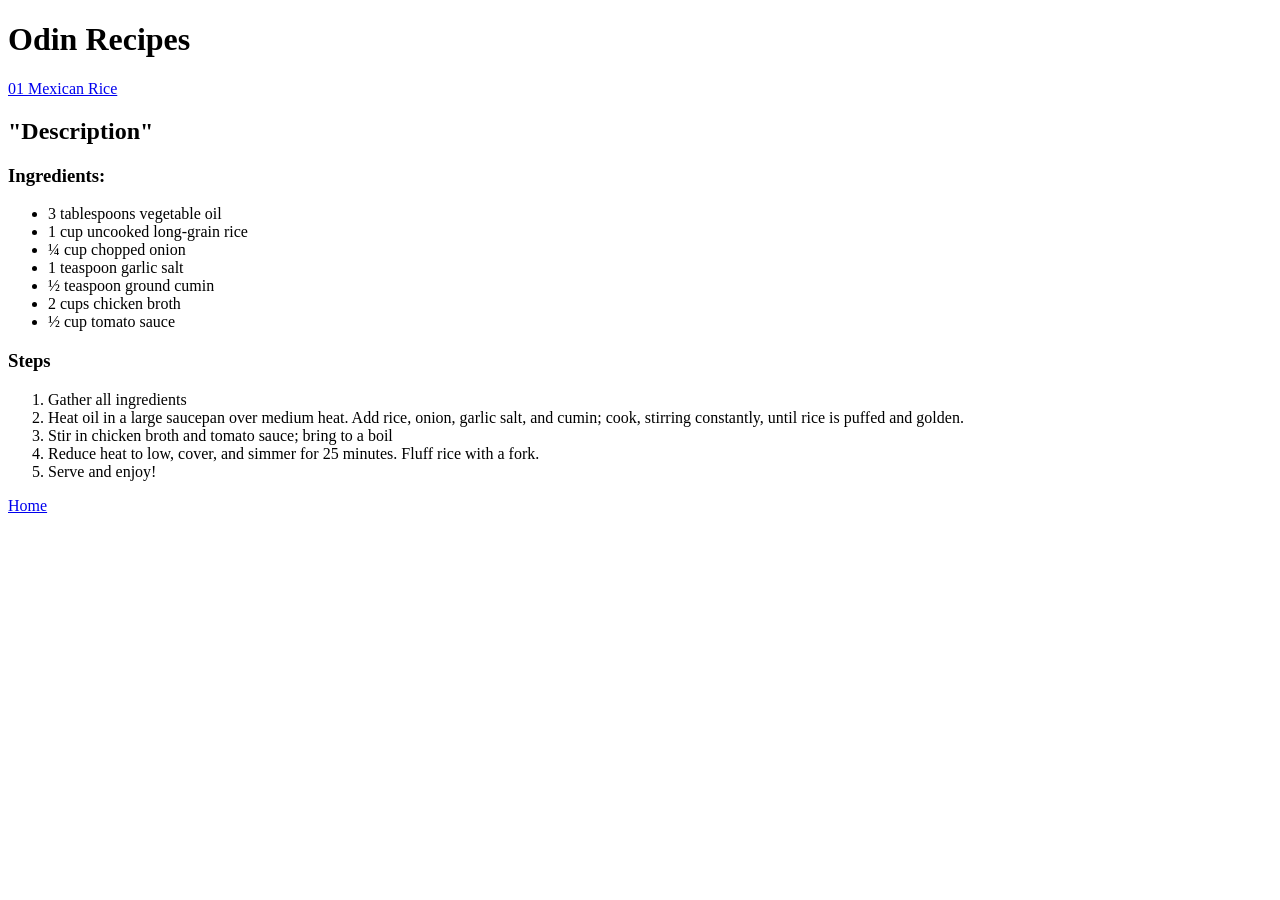
==== recipes/mexican_rice.html @ 19961c10 "Prepared for submission" ====
<!DOCTYPE html>
<html lang="eng">
    <head>
        <meta charset="UTF-8">
        <title>Odin Recipes Project</title>
    </head>
    <body>
        <h1>Odin Recipes</h1>
        <a href="https://www.allrecipes.com/thmb/8HdriJ056As_GA-dfDPQoOzClSQ=/750x0/filters:no_upscale():max_bytes(150000):strip_icc():format(webp)/AR-JF-27072-Mexican-Rice-ddmfs-3x4-8381afe28779449da506c99ef0e3b617.jpg">01 Mexican Rice</a><br>
        <h2>"Description"</h2>
        <h3>Ingredients:</h3>
        <ul>
            <li>3 tablespoons vegetable oil</li>
            <li>1 cup uncooked long-grain rice</li>
            <li>¼ cup chopped onion</li>
            <li>1 teaspoon garlic salt</li>
            <li>½ teaspoon ground cumin</li>
            <li>2 cups chicken broth</li>
            <li>½ cup tomato sauce</li>
        </ul>
        <h3>Steps</h3>
        <ol>  
            <li> Gather all ingredients</li>
            <li>  Heat oil in a large saucepan over medium heat. Add rice, onion, garlic salt, and cumin; cook, stirring constantly, until rice is puffed and golden.</li>
            <li> Stir in chicken broth and tomato sauce; bring to a boil</li>
            <li>Reduce heat to low, cover, and simmer for 25 minutes. Fluff rice with a fork.</li>
            <li>Serve and enjoy!</li>
        </ol>
       
        <a href="/odin-recipes/index.html">Home</a>
    </body>
</html>
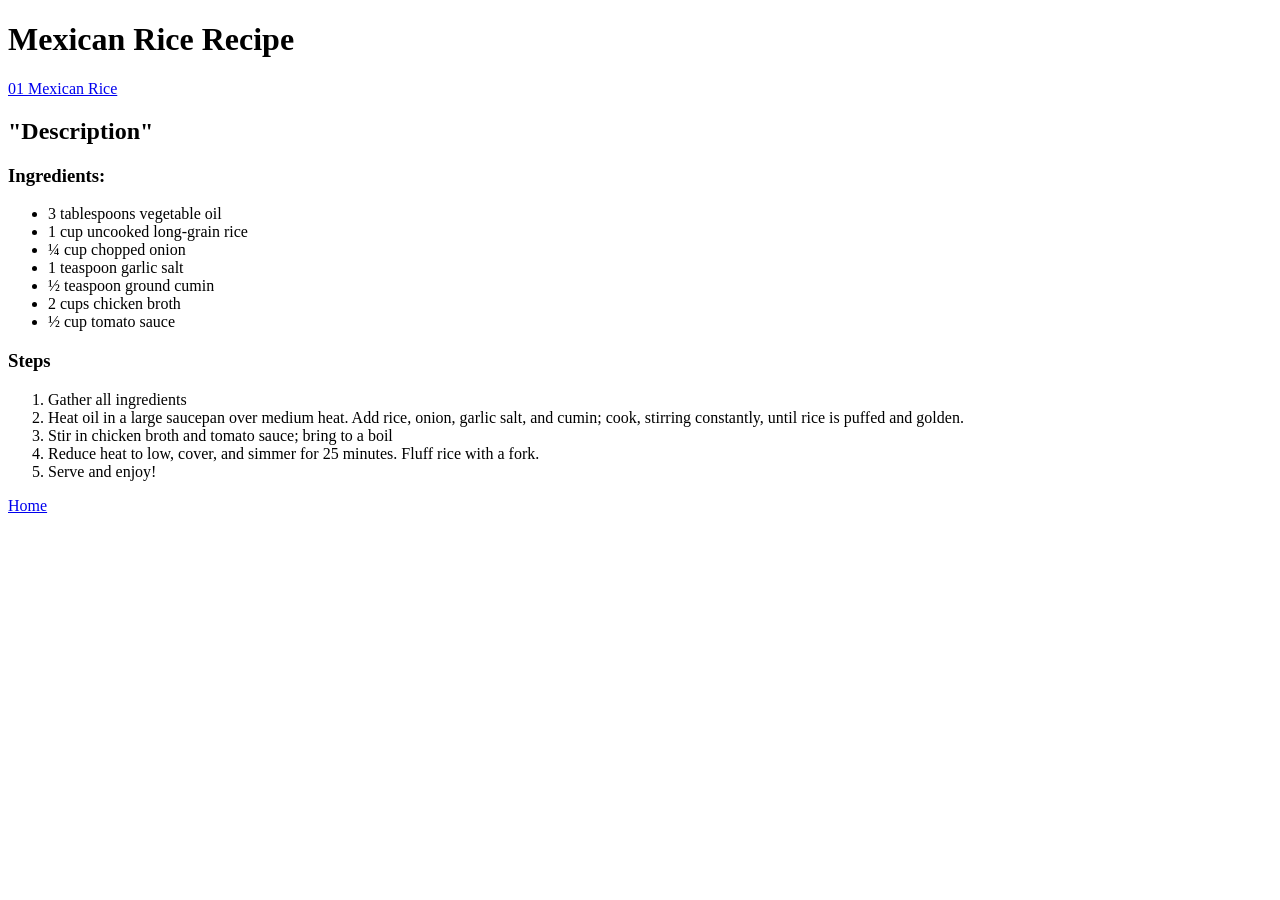
==== commit 7f40fbaf: "Added a meta element and edit each recipe header" ====
--- a/recipes/mexican_rice.html
+++ b/recipes/mexican_rice.html
@@ -2,10 +2,11 @@
 <html lang="eng">
     <head>
         <meta charset="UTF-8">
-        <title>Odin Recipes Project</title>
+        <meta name="viewpoint" content="width=device-width, initial-scale=1"> 
+        <title>Mexican Rice</title>
     </head>
     <body>
-        <h1>Odin Recipes</h1>
+        <h1>Mexican Rice Recipe</h1>
         <a href="https://www.allrecipes.com/thmb/8HdriJ056As_GA-dfDPQoOzClSQ=/750x0/filters:no_upscale():max_bytes(150000):strip_icc():format(webp)/AR-JF-27072-Mexican-Rice-ddmfs-3x4-8381afe28779449da506c99ef0e3b617.jpg">01 Mexican Rice</a><br>
         <h2>"Description"</h2>
         <h3>Ingredients:</h3>
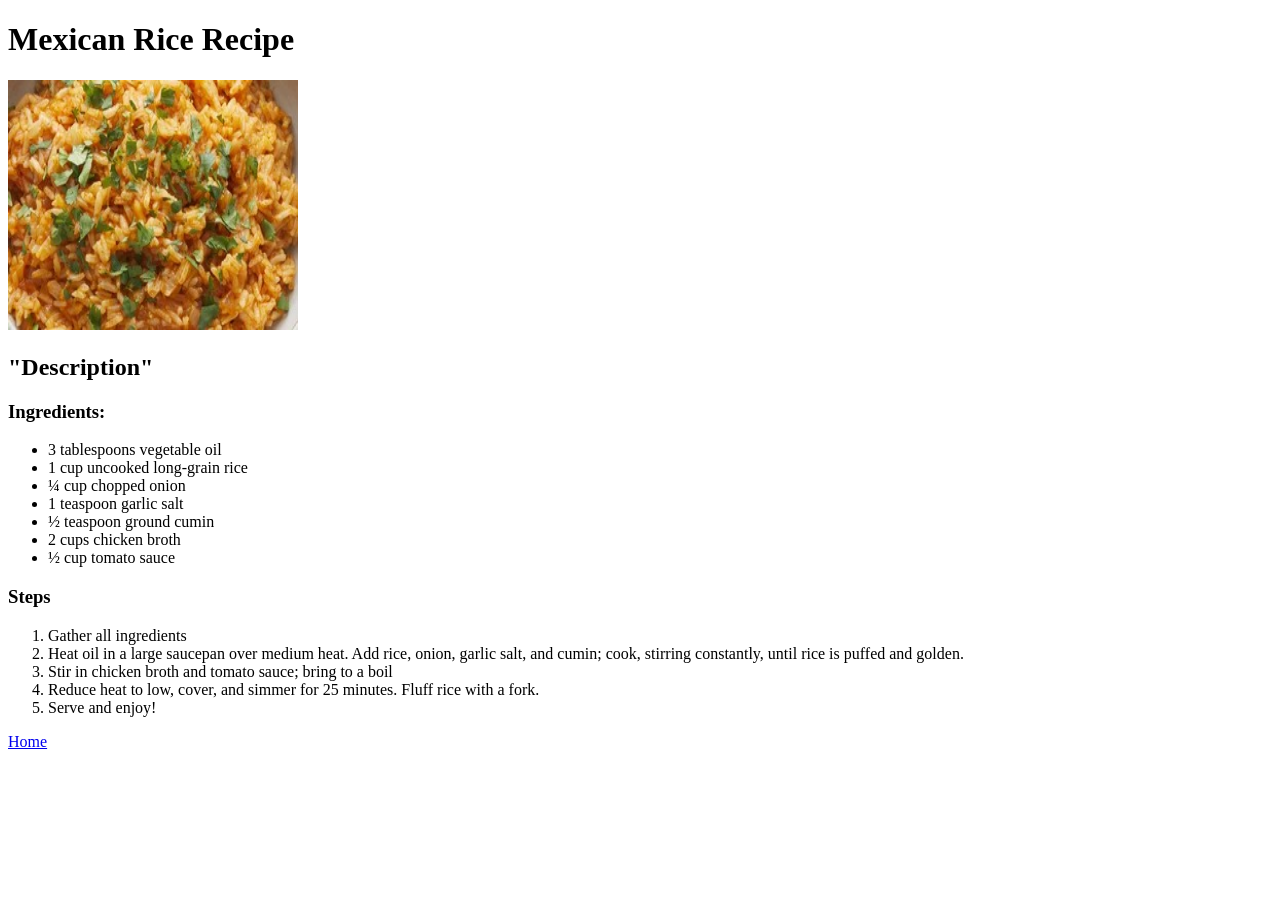
==== commit fd38b68a: "Reciples recipes link to img src" ====
--- a/recipes/mexican_rice.html
+++ b/recipes/mexican_rice.html
@@ -6,8 +6,9 @@
         <title>Mexican Rice</title>
     </head>
     <body>
+        
         <h1>Mexican Rice Recipe</h1>
-        <a href="https://www.allrecipes.com/thmb/8HdriJ056As_GA-dfDPQoOzClSQ=/750x0/filters:no_upscale():max_bytes(150000):strip_icc():format(webp)/AR-JF-27072-Mexican-Rice-ddmfs-3x4-8381afe28779449da506c99ef0e3b617.jpg">01 Mexican Rice</a><br>
+        <img src="/images/mexican_rice.jpg" height= 250 width=290 alt=""Mexican Rice"/><br>
         <h2>"Description"</h2>
         <h3>Ingredients:</h3>
         <ul>
@@ -27,7 +28,8 @@
             <li>Reduce heat to low, cover, and simmer for 25 minutes. Fluff rice with a fork.</li>
             <li>Serve and enjoy!</li>
         </ol>
-       
-        <a href="/odin-recipes/index.html">Home</a>
+        <a href="/index.html">Home</a>
+        
+        
     </body>
 </html>
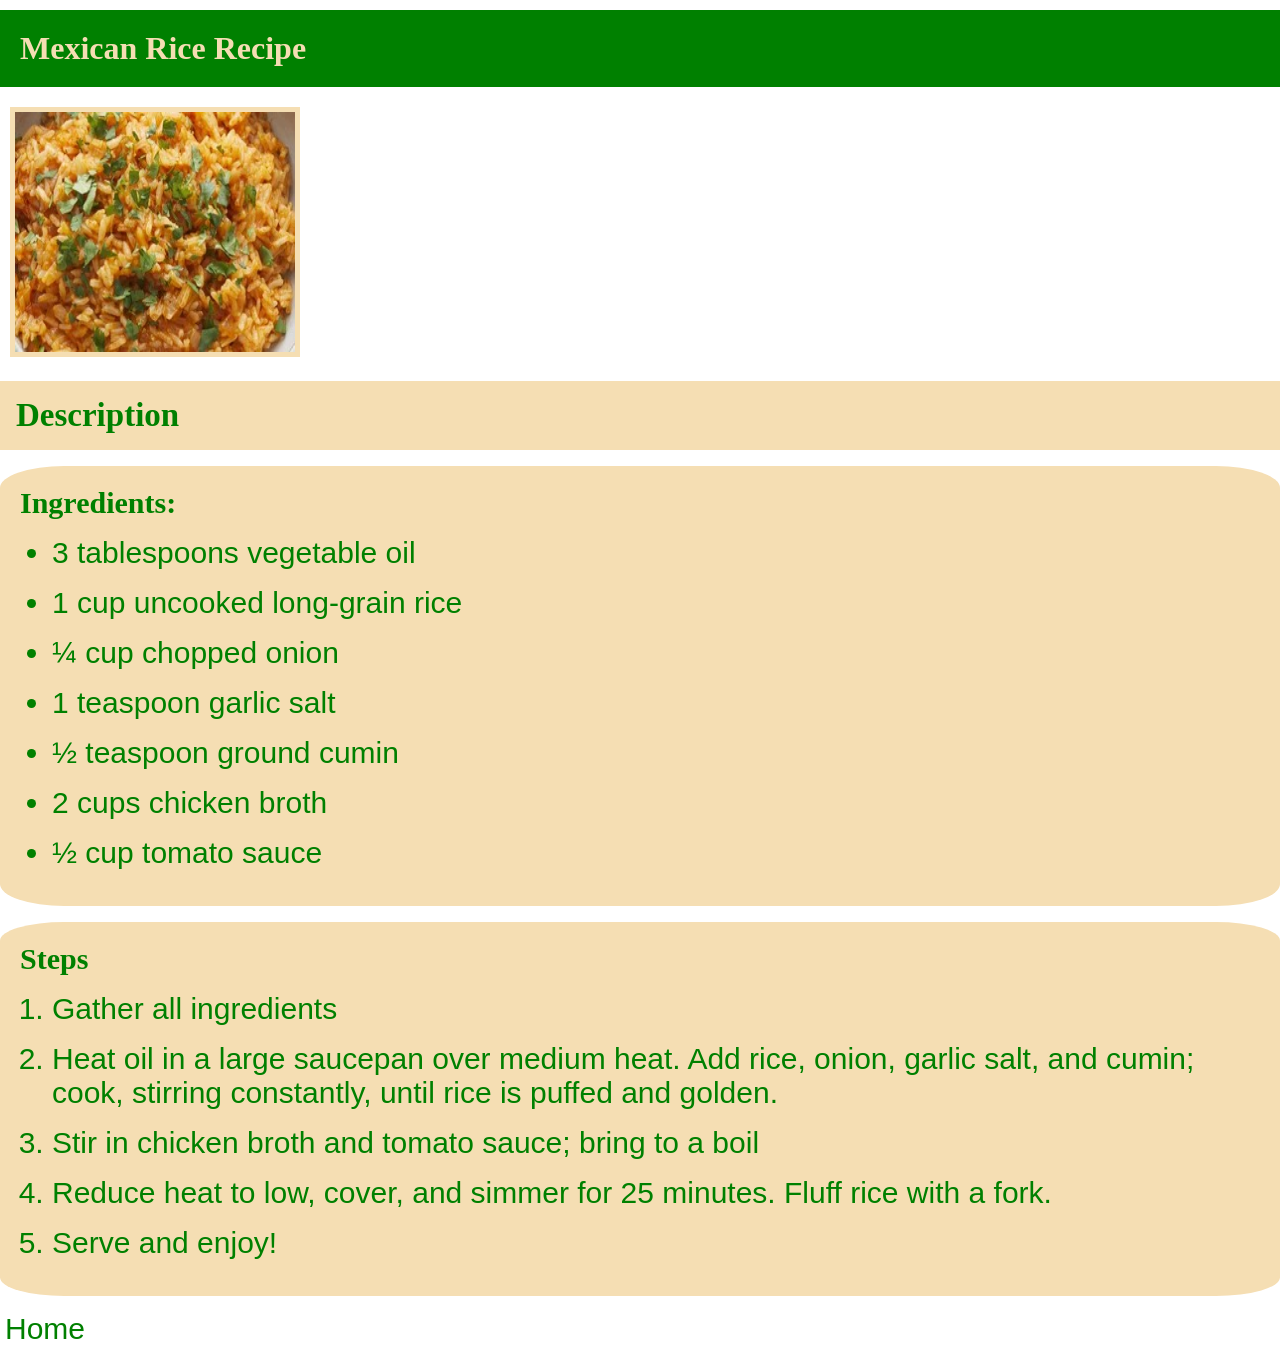
==== commit a977c985: "Applying Css styling to the ODIN RECIPE" ====
--- a/recipes/mexican_rice.html
+++ b/recipes/mexican_rice.html
@@ -3,14 +3,15 @@
     <head>
         <meta charset="UTF-8">
         <meta name="viewpoint" content="width=device-width, initial-scale=1"> 
+        <link rel="stylesheet" href="/style.css">
         <title>Mexican Rice</title>
     </head>
     <body>
         
-        <h1>Mexican Rice Recipe</h1>
+        <h1 id="recipe-title">Mexican Rice Recipe</h1>
         <img src="/images/mexican_rice.jpg" height= 250 width=290 alt=""Mexican Rice"/><br>
-        <h2>"Description"</h2>
-        <h3>Ingredients:</h3>
+       <h2 id="recipe-descr">Description</h2>
+       <div class="ingredients-con"><h3>Ingredients:</h3>
         <ul>
             <li>3 tablespoons vegetable oil</li>
             <li>1 cup uncooked long-grain rice</li>
@@ -20,7 +21,8 @@
             <li>2 cups chicken broth</li>
             <li>½ cup tomato sauce</li>
         </ul>
-        <h3>Steps</h3>
+       </div>
+        <div class="steps-con"> <h3>Steps</h3>
         <ol>  
             <li> Gather all ingredients</li>
             <li>  Heat oil in a large saucepan over medium heat. Add rice, onion, garlic salt, and cumin; cook, stirring constantly, until rice is puffed and golden.</li>
@@ -28,6 +30,7 @@
             <li>Reduce heat to low, cover, and simmer for 25 minutes. Fluff rice with a fork.</li>
             <li>Serve and enjoy!</li>
         </ol>
+        </div>
         <a href="/index.html">Home</a>
         
         
--- a/style.css
+++ b/style.css
@@ -0,0 +1,87 @@
+*{
+    box-sizing: border-box;
+    padding: 0;
+    margin: 0;
+    /* max-width: 600px; */
+
+}
+
+.title{
+    padding: 30px;
+    max-width: 300px auto;
+    background-color: green;
+    color: white;
+    font-family: 'Segoe UI', Tahoma, Geneva, Verdana, sans-serif;
+    font-size: 40px;
+    text-align: center;
+}
+
+.recipes-container{
+    background-color: wheat;
+    padding: 2rem;
+    margin: 10px auto;
+    /* background-image: ; */
+}
+ .recipes, a, li {
+color: green;
+text-decoration: none;
+font-size: 30px;
+font-family: 'Segoe UI', Tahoma, Geneva, Verdana, sans-serif;
+margin: 2px auto;
+padding: 5px auto;
+
+
+}
+
+#recipe-title, #recipe-descr {
+    padding: 20px;
+    background: green;
+    color: wheat;
+    max-width: 400px auto;
+    max-height: 200px auto;
+    font-weight: 900;
+    margin: 10px auto;
+}
+
+img{
+    border: 5px solid wheat;
+    margin: 10px;
+    
+}
+
+#recipe-descr{
+background-color: wheat;
+padding: 1rem;
+color: green;
+font-size: 33px;
+
+}
+
+.ingredients-con{
+    padding: 20px;
+    margin: 1rem auto;
+    background-color: wheat;
+    border-radius: 5%;
+}
+
+.steps-con{
+    padding: 20px;
+    margin: 1rem auto;
+    background-color: wheat;
+    border-radius: 5%;
+
+}
+
+.steps-con, h3{
+    text-align: left;
+    color: green;
+    font-size: 30px;
+}
+ul, li, ol{
+    margin: 1rem;
+}
+
+a, #home{
+    text-align: center;
+    margin: 5px;
+}
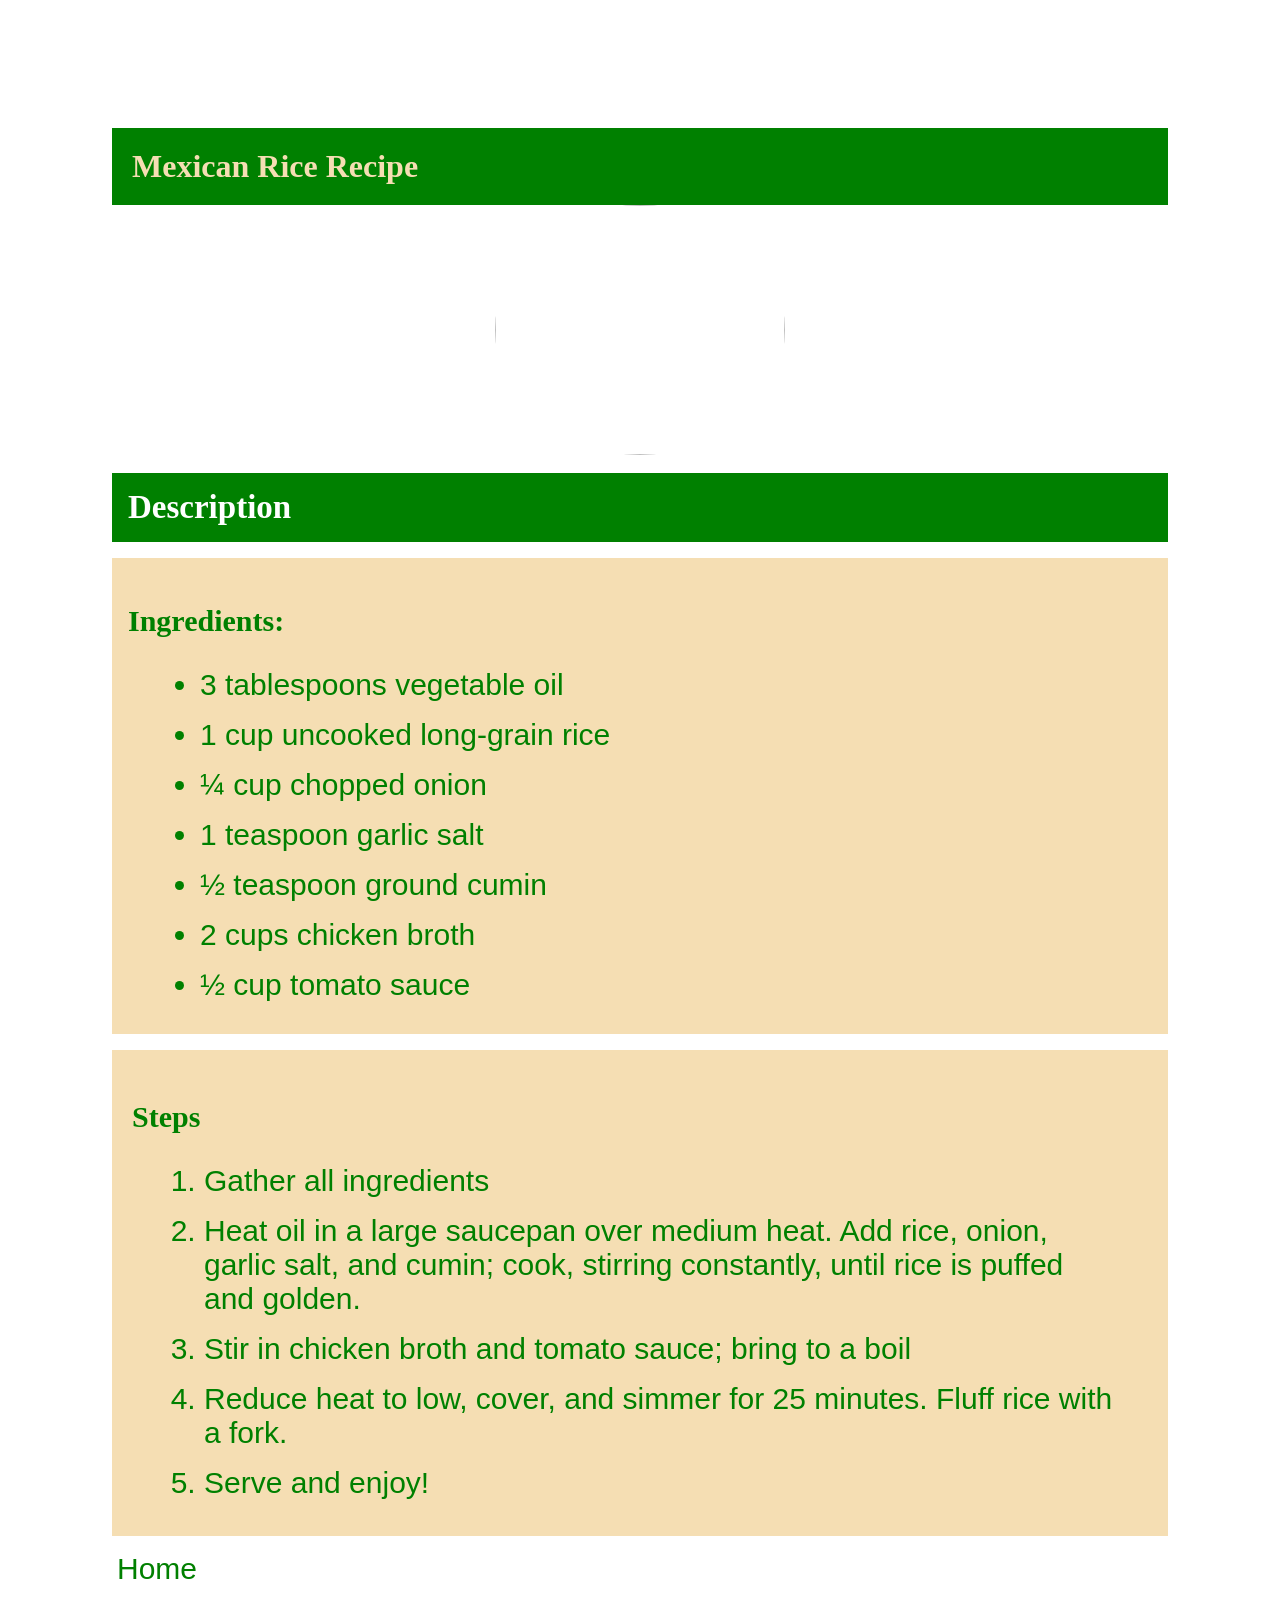
==== commit 7fedd50b: "fix: update file paths for recipes" ====
--- a/recipes/mexican_rice.html
+++ b/recipes/mexican_rice.html
@@ -9,7 +9,7 @@
     <body>
         
         <h1 id="recipe-title">Mexican Rice Recipe</h1>
-        <img src="/images/mexican_rice.jpg" height= 250 width=290 alt=""Mexican Rice"/><br>
+        <img src="images/mexican_rice.jpg" height= 250 width=290 alt=""Mexican Rice"/><br>
        <h2 id="recipe-descr">Description</h2>
        <div class="ingredients-con"><h3>Ingredients:</h3>
         <ul>
@@ -31,7 +31,7 @@
             <li>Serve and enjoy!</li>
         </ol>
         </div>
-        <a href="/index.html">Home</a>
+        <a href="index.html">Home</a>
         
         
     </body>
--- a/style.css
+++ b/style.css
@@ -1,25 +1,25 @@
-*{
+body{
     box-sizing: border-box;
-    padding: 0;
-    margin: 0;
-    /* max-width: 600px; */
+    padding: 7rem;
+    margin: 0 auto;
+    max-width: 1500px;
 
 }
 
 .title{
-    padding: 30px;
-    max-width: 300px auto;
+    padding: 1rem;
     background-color: green;
     color: white;
     font-family: 'Segoe UI', Tahoma, Geneva, Verdana, sans-serif;
     font-size: 40px;
+    margin: -1rem auto;
     text-align: center;
 }
 
 .recipes-container{
     background-color: wheat;
-    padding: 2rem;
-    margin: 10px auto;
+    padding: 1rem;
+    margin: 1rem auto;
     /* background-image: ; */
 }
  .recipes, a, li {
@@ -27,8 +27,8 @@
 text-decoration: none;
 font-size: 30px;
 font-family: 'Segoe UI', Tahoma, Geneva, Verdana, sans-serif;
-margin: 2px auto;
-padding: 5px auto;
+margin:  auto;
+padding: -1rem;
 
 
 }
@@ -40,35 +40,39 @@
     max-width: 400px auto;
     max-height: 200px auto;
     font-weight: 900;
-    margin: 10px auto;
+    margin: 1rem auto;
 }
 
 img{
-    border: 5px solid wheat;
-    margin: 10px;
+    /* border: 5px solid wheat; */
+    margin: -1rem auto;
+    display: block;
+    border-radius: 50%;
     
 }
 
 #recipe-descr{
-background-color: wheat;
+background-color: green;
 padding: 1rem;
-color: green;
+color: white;
 font-size: 33px;
+margin: 1rem auto;
+/* border-radius: ; */
 
 }
 
 .ingredients-con{
-    padding: 20px;
+    padding: 1rem;
     margin: 1rem auto;
     background-color: wheat;
-    border-radius: 5%;
+    /* border-radius: 3%; */
 }
 
 .steps-con{
     padding: 20px;
     margin: 1rem auto;
     background-color: wheat;
-    border-radius: 5%;
+    /* border-radius: 5%; */
 
 }
 
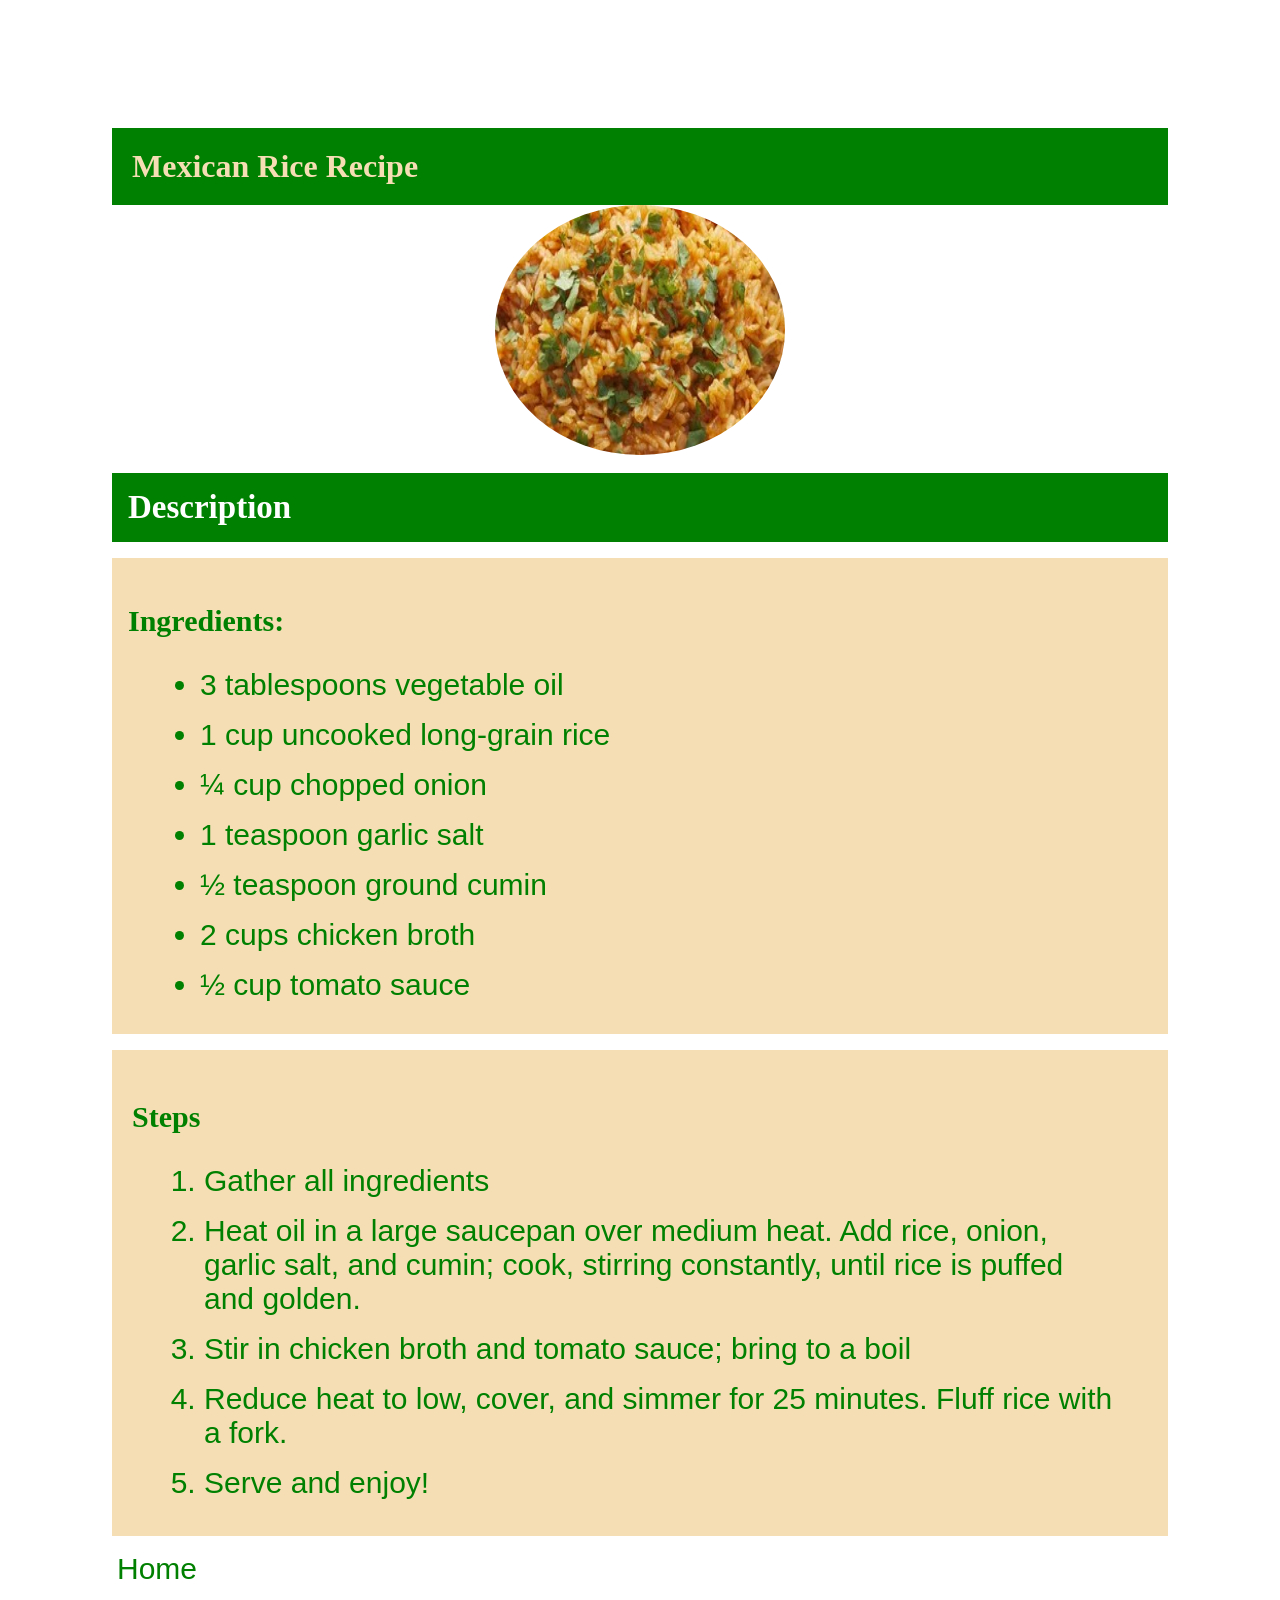
==== commit 60acb201: "fix: update file paths for recipes" ====
--- a/recipes/mexican_rice.html
+++ b/recipes/mexican_rice.html
@@ -3,13 +3,13 @@
     <head>
         <meta charset="UTF-8">
         <meta name="viewpoint" content="width=device-width, initial-scale=1"> 
-        <link rel="stylesheet" href="/style.css">
+        <link rel="stylesheet" href="../style.css">
         <title>Mexican Rice</title>
     </head>
     <body>
         
         <h1 id="recipe-title">Mexican Rice Recipe</h1>
-        <img src="images/mexican_rice.jpg" height= 250 width=290 alt=""Mexican Rice"/><br>
+        <img src="../images/mexican_rice.jpg" height= 250 width="290" alt="Mexican Rice"/><br>
        <h2 id="recipe-descr">Description</h2>
        <div class="ingredients-con"><h3>Ingredients:</h3>
         <ul>
@@ -31,7 +31,7 @@
             <li>Serve and enjoy!</li>
         </ol>
         </div>
-        <a href="index.html">Home</a>
+        <a href="../index.html">Home</a>
         
         
     </body>
